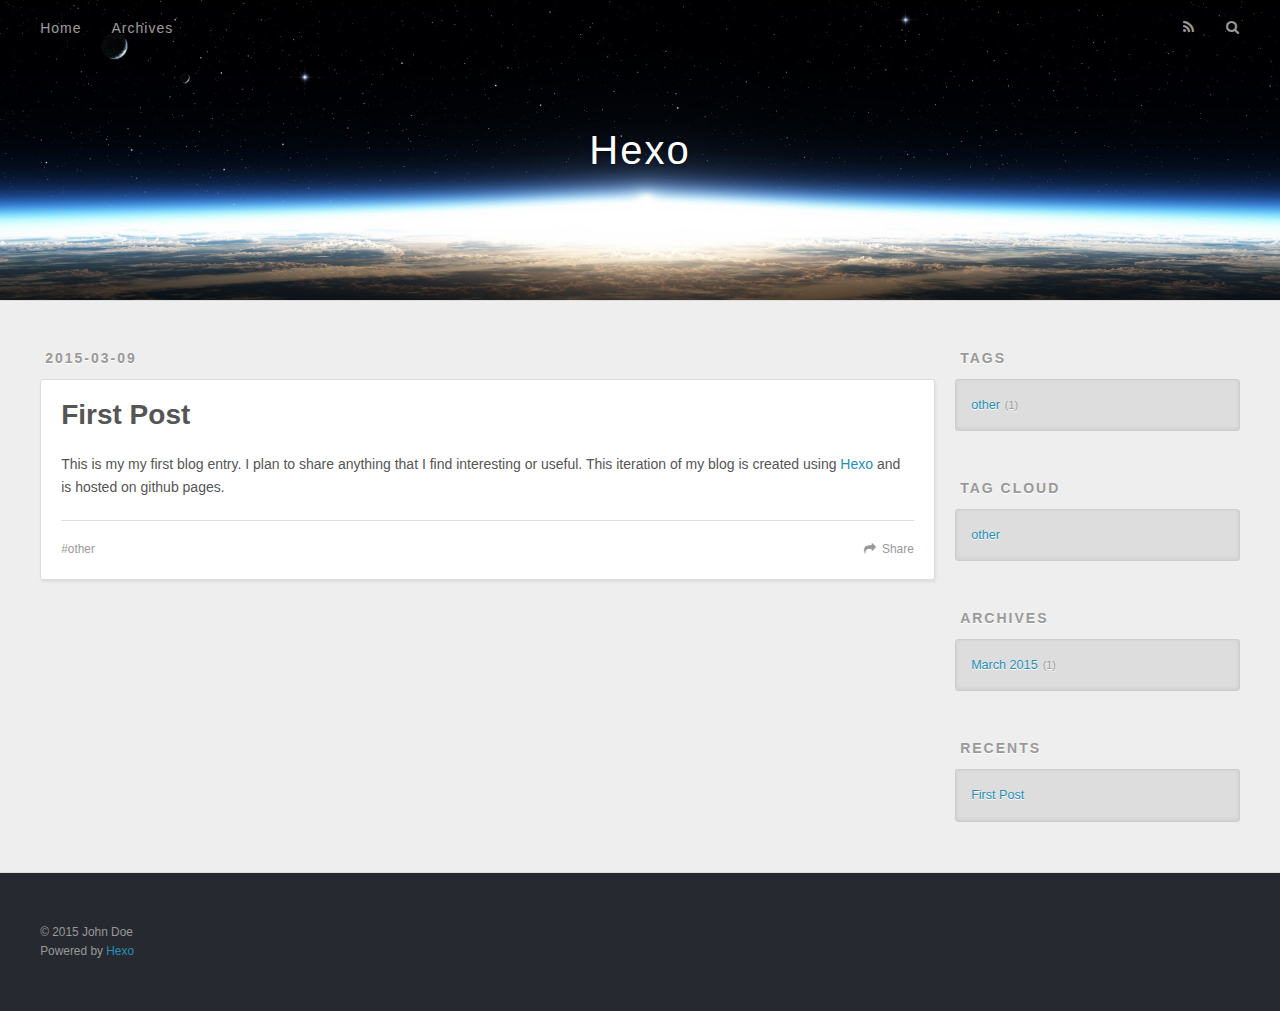
==== index.html @ 2c2dcfb8 "Site updated: 2015-03-09 13:57:45" ====
<!DOCTYPE html>
<html>
<head>
  <meta charset="utf-8">
  
  <title>Hexo</title>
  <meta name="viewport" content="width=device-width, initial-scale=1, maximum-scale=1">
  <meta name="description">
<meta property="og:type" content="website">
<meta property="og:title" content="Hexo">
<meta property="og:url" content="http://yoursite.com/index.html">
<meta property="og:site_name" content="Hexo">
<meta property="og:description">
<meta name="twitter:card" content="summary">
<meta name="twitter:title" content="Hexo">
<meta name="twitter:description">
  
    <link rel="alternative" href="/atom.xml" title="Hexo" type="application/atom+xml">
  
  
    <link rel="icon" href="/favicon.png">
  
  <link href="//fonts.googleapis.com/css?family=Source+Code+Pro" rel="stylesheet" type="text/css">
  <link rel="stylesheet" href="/css/style.css" type="text/css">
  

</head>
<body>
  <div id="container">
    <div id="wrap">
      <header id="header">
  <div id="banner"></div>
  <div id="header-outer" class="outer">
    <div id="header-title" class="inner">
      <h1 id="logo-wrap">
        <a href="/" id="logo">Hexo</a>
      </h1>
      
    </div>
    <div id="header-inner" class="inner">
      <nav id="main-nav">
        <a id="main-nav-toggle" class="nav-icon"></a>
        
          <a class="main-nav-link" href="/">Home</a>
        
          <a class="main-nav-link" href="/archives">Archives</a>
        
      </nav>
      <nav id="sub-nav">
        
          <a id="nav-rss-link" class="nav-icon" href="/atom.xml" title="RSS Feed"></a>
        
        <a id="nav-search-btn" class="nav-icon" title="Search"></a>
      </nav>
      <div id="search-form-wrap">
        <form action="//google.com/search" method="get" accept-charset="UTF-8" class="search-form"><input type="search" name="q" results="0" class="search-form-input" placeholder="Search"><button type="submit" class="search-form-submit">&#xF002;</button><input type="hidden" name="q" value="site:http://yoursite.com"></form>
      </div>
    </div>
  </div>
</header>
      <div class="outer">
        <section id="main">
  
    <article id="post-first-post" class="article article-type-post" itemscope itemprop="blogPost">
  <div class="article-meta">
    <a href="/2015/03/09/first-post/" class="article-date">
  <time datetime="2015-03-09T17:30:02.000Z" itemprop="datePublished">2015-03-09</time>
</a>
    
  </div>
  <div class="article-inner">
    
    
      <header class="article-header">
        
  
    <h1 itemprop="name">
      <a class="article-title" href="/2015/03/09/first-post/">First Post</a>
    </h1>
  

      </header>
    
    <div class="article-entry" itemprop="articleBody">
      
        <p>This is my my first blog entry. I plan to share anything that I find interesting or useful. This iteration of my blog is created using <a href="http://hexo.io/" target="_blank" rel="external">Hexo</a> and is hosted on github pages. </p>

      
    </div>
    <footer class="article-footer">
      <a data-url="http://yoursite.com/2015/03/09/first-post/" data-id="ci725l5nq0000holvq4q6wfu5" class="article-share-link">Share</a>
      
      
  <ul class="article-tag-list"><li class="article-tag-list-item"><a class="article-tag-list-link" href="/tags/other/">other</a></li></ul>

    </footer>
  </div>
  
</article>


  
  
</section>
        
          <aside id="sidebar">
  
    
  
    
  <div class="widget-wrap">
    <h3 class="widget-title">Tags</h3>
    <div class="widget">
      <ul class="tag-list"><li class="tag-list-item"><a class="tag-list-link" href="/tags/other/">other</a><span class="tag-list-count">1</span></li></ul>
    </div>
  </div>

  
    
  <div class="widget-wrap">
    <h3 class="widget-title">Tag Cloud</h3>
    <div class="widget tagcloud">
      <a href="/tags/other/" style="font-size: NaNpx;">other</a>
    </div>
  </div>

  
    
  <div class="widget-wrap">
    <h3 class="widget-title">Archives</h3>
    <div class="widget">
      <ul class="archive-list"><li class="archive-list-item"><a class="archive-list-link" href="/archives/2015/03/">March 2015</a><span class="archive-list-count">1</span></li></ul>
    </div>
  </div>

  
    
  <div class="widget-wrap">
    <h3 class="widget-title">Recents</h3>
    <div class="widget">
      <ul>
        
          <li>
            <a href="/2015/03/09/first-post/">First Post</a>
          </li>
        
      </ul>
    </div>
  </div>

  
</aside>
        
      </div>
      <footer id="footer">
  
  <div class="outer">
    <div id="footer-info" class="inner">
      &copy; 2015 John Doe<br>
      Powered by <a href="http://hexo.io/" target="_blank">Hexo</a>
    </div>
  </div>
</footer>
    </div>
    <nav id="mobile-nav">
  
    <a href="/" class="mobile-nav-link">Home</a>
  
    <a href="/archives" class="mobile-nav-link">Archives</a>
  
</nav>
    

<script src="//ajax.googleapis.com/ajax/libs/jquery/2.0.3/jquery.min.js"></script>


  <link rel="stylesheet" href="/fancybox/jquery.fancybox.css" type="text/css">
  <script src="/fancybox/jquery.fancybox.pack.js" type="text/javascript"></script>


<script src="/js/script.js" type="text/javascript"></script>

  </div>
</body>
</html>
---- css/style.css ----
body {
  width: 100%;
}
body:before,
body:after {
  content: "";
  display: table;
}
body:after {
  clear: both;
}
html,
body,
div,
span,
applet,
object,
iframe,
h1,
h2,
h3,
h4,
h5,
h6,
p,
blockquote,
pre,
a,
abbr,
acronym,
address,
big,
cite,
code,
del,
dfn,
em,
img,
ins,
kbd,
q,
s,
samp,
small,
strike,
strong,
sub,
sup,
tt,
var,
dl,
dt,
dd,
ol,
ul,
li,
fieldset,
form,
label,
legend,
table,
caption,
tbody,
tfoot,
thead,
tr,
th,
td {
  margin: 0;
  padding: 0;
  border: 0;
  outline: 0;
  font-weight: inherit;
  font-style: inherit;
  font-family: inherit;
  font-size: 100%;
  vertical-align: baseline;
}
body {
  line-height: 1;
  color: #000;
  background: #fff;
}
ol,
ul {
  list-style: none;
}
table {
  border-collapse: separate;
  border-spacing: 0;
  vertical-align: middle;
}
caption,
th,
td {
  text-align: left;
  font-weight: normal;
  vertical-align: middle;
}
a img {
  border: none;
}
input,
button {
  margin: 0;
  padding: 0;
}
input::-moz-focus-inner,
button::-moz-focus-inner {
  border: 0;
  padding: 0;
}
@font-face {
  font-family: FontAwesome;
  font-style: normal;
  font-weight: normal;
  src: url("fonts/fontawesome-webfont.eot?v=#4.0.3");
  src: url("fonts/fontawesome-webfont.eot?#iefix&v=#4.0.3") format("embedded-opentype"), url("fonts/fontawesome-webfont.woff?v=#4.0.3") format("woff"), url("fonts/fontawesome-webfont.ttf?v=#4.0.3") format("truetype"), url("fonts/fontawesome-webfont.svg#fontawesomeregular?v=#4.0.3") format("svg");
}
html,
body,
#container {
  height: 100%;
}
body {
  background: #eee;
  font: 14px "Helvetica Neue", Helvetica, Arial, sans-serif;
  -webkit-text-size-adjust: 100%;
}
.outer {
  max-width: 1220px;
  margin: 0 auto;
  padding: 0 20px;
}
.outer:before,
.outer:after {
  content: "";
  display: table;
}
.outer:after {
  clear: both;
}
.inner {
  display: inline;
  float: left;
  width: 98.3333333333333%;
  margin: 0 0.8333333333333%;
}
.left,
.alignleft {
  float: left;
}
.right,
.alignright {
  float: right;
}
.clear {
  clear: both;
}
#container {
  position: relative;
}
.mobile-nav-on {
  overflow: hidden;
}
#wrap {
  height: 100%;
  width: 100%;
  position: absolute;
  top: 0;
  left: 0;
  -webkit-transition: 0.2s ease-out;
  -moz-transition: 0.2s ease-out;
  -ms-transition: 0.2s ease-out;
  transition: 0.2s ease-out;
  z-index: 1;
  background: #eee;
}
.mobile-nav-on #wrap {
  left: 280px;
}
@media screen and (min-width: 768px) {
  #main {
    display: inline;
    float: left;
    width: 73.3333333333333%;
    margin: 0 0.8333333333333%;
  }
}
.article-date,
.article-category-link,
.archive-year,
.widget-title {
  text-decoration: none;
  text-transform: uppercase;
  letter-spacing: 2px;
  color: #999;
  margin-bottom: 1em;
  margin-left: 5px;
  line-height: 1em;
  text-shadow: 0 1px #fff;
  font-weight: bold;
}
.article-inner,
.archive-article-inner {
  background: #fff;
  -webkit-box-shadow: 1px 2px 3px #ddd;
  box-shadow: 1px 2px 3px #ddd;
  border: 1px solid #ddd;
  -webkit-border-radius: 3px;
  border-radius: 3px;
}
.article-entry h1,
.widget h1 {
  font-size: 2em;
}
.article-entry h2,
.widget h2 {
  font-size: 1.5em;
}
.article-entry h3,
.widget h3 {
  font-size: 1.3em;
}
.article-entry h4,
.widget h4 {
  font-size: 1.2em;
}
.article-entry h5,
.widget h5 {
  font-size: 1em;
}
.article-entry h6,
.widget h6 {
  font-size: 1em;
  color: #999;
}
.article-entry hr,
.widget hr {
  border: 1px dashed #ddd;
}
.article-entry strong,
.widget strong {
  font-weight: bold;
}
.article-entry em,
.widget em,
.article-entry cite,
.widget cite {
  font-style: italic;
}
.article-entry sup,
.widget sup,
.article-entry sub,
.widget sub {
  font-size: 0.75em;
  line-height: 0;
  position: relative;
  vertical-align: baseline;
}
.article-entry sup,
.widget sup {
  top: -0.5em;
}
.article-entry sub,
.widget sub {
  bottom: -0.2em;
}
.article-entry small,
.widget small {
  font-size: 0.85em;
}
.article-entry acronym,
.widget acronym,
.article-entry abbr,
.widget abbr {
  border-bottom: 1px dotted;
}
.article-entry ul,
.widget ul,
.article-entry ol,
.widget ol,
.article-entry dl,
.widget dl {
  margin: 0 20px;
  line-height: 1.6em;
}
.article-entry ul ul,
.widget ul ul,
.article-entry ol ul,
.widget ol ul,
.article-entry ul ol,
.widget ul ol,
.article-entry ol ol,
.widget ol ol {
  margin-top: 0;
  margin-bottom: 0;
}
.article-entry ul,
.widget ul {
  list-style: disc;
}
.article-entry ol,
.widget ol {
  list-style: decimal;
}
.article-entry dt,
.widget dt {
  font-weight: bold;
}
#header {
  height: 300px;
  position: relative;
  border-bottom: 1px solid #ddd;
}
#header:before,
#header:after {
  content: "";
  position: absolute;
  left: 0;
  right: 0;
  height: 40px;
}
#header:before {
  top: 0;
  background: -webkit-linear-gradient(rgba(0,0,0,0.2), transparent);
  background: -moz-linear-gradient(rgba(0,0,0,0.2), transparent);
  background: -ms-linear-gradient(rgba(0,0,0,0.2), transparent);
  background: linear-gradient(rgba(0,0,0,0.2), transparent);
}
#header:after {
  bottom: 0;
  background: -webkit-linear-gradient(transparent, rgba(0,0,0,0.2));
  background: -moz-linear-gradient(transparent, rgba(0,0,0,0.2));
  background: -ms-linear-gradient(transparent, rgba(0,0,0,0.2));
  background: linear-gradient(transparent, rgba(0,0,0,0.2));
}
#header-outer {
  height: 100%;
  position: relative;
}
#header-inner {
  position: relative;
  overflow: hidden;
}
#banner {
  position: absolute;
  top: 0;
  left: 0;
  width: 100%;
  height: 100%;
  background: url("images/banner.jpg") center #000;
  -webkit-background-size: cover;
  -moz-background-size: cover;
  background-size: cover;
  z-index: -1;
}
#header-title {
  text-align: center;
  height: 40px;
  position: absolute;
  top: 50%;
  left: 0;
  margin-top: -20px;
}
#logo,
#subtitle {
  text-decoration: none;
  color: #fff;
  font-weight: 300;
  text-shadow: 0 1px 4px rgba(0,0,0,0.3);
}
#logo {
  font-size: 40px;
  line-height: 40px;
  letter-spacing: 2px;
}
#subtitle {
  font-size: 16px;
  line-height: 16px;
  letter-spacing: 1px;
}
#subtitle-wrap {
  margin-top: 16px;
}
#main-nav {
  float: left;
  margin-left: -15px;
}
.nav-icon,
.main-nav-link {
  float: left;
  color: #fff;
  opacity: 0.6;
  text-decoration: none;
  text-shadow: 0 1px rgba(0,0,0,0.2);
  -webkit-transition: opacity 0.2s;
  -moz-transition: opacity 0.2s;
  -ms-transition: opacity 0.2s;
  transition: opacity 0.2s;
  display: block;
  padding: 20px 15px;
}
.nav-icon:hover,
.main-nav-link:hover {
  opacity: 1;
}
.nav-icon {
  font-family: FontAwesome;
  text-align: center;
  font-size: 14px;
  width: 14px;
  height: 14px;
  padding: 20px 15px;
  position: relative;
  cursor: pointer;
}
.main-nav-link {
  font-weight: 300;
  letter-spacing: 1px;
}
@media screen and (max-width: 479px) {
  .main-nav-link {
    display: none;
  }
}
#main-nav-toggle {
  display: none;
}
#main-nav-toggle:before {
  content: "\f0c9";
}
@media screen and (max-width: 479px) {
  #main-nav-toggle {
    display: block;
  }
}
#sub-nav {
  float: right;
  margin-right: -15px;
}
#nav-rss-link:before {
  content: "\f09e";
}
#nav-search-btn:before {
  content: "\f002";
}
#search-form-wrap {
  position: absolute;
  top: 15px;
  width: 150px;
  height: 30px;
  right: -150px;
  opacity: 0;
  -webkit-transition: 0.2s ease-out;
  -moz-transition: 0.2s ease-out;
  -ms-transition: 0.2s ease-out;
  transition: 0.2s ease-out;
}
#search-form-wrap.on {
  opacity: 1;
  right: 0;
}
@media screen and (max-width: 479px) {
  #search-form-wrap {
    width: 100%;
    right: -100%;
  }
}
.search-form {
  position: absolute;
  top: 0;
  left: 0;
  right: 0;
  background: #fff;
  padding: 5px 15px;
  -webkit-border-radius: 15px;
  border-radius: 15px;
  -webkit-box-shadow: 0 0 10px rgba(0,0,0,0.3);
  box-shadow: 0 0 10px rgba(0,0,0,0.3);
}
.search-form-input {
  border: none;
  background: none;
  color: #555;
  width: 100%;
  font: 13px "Helvetica Neue", Helvetica, Arial, sans-serif;
  outline: none;
}
.search-form-input::-webkit-search-results-decoration,
.search-form-input::-webkit-search-cancel-button {
  -webkit-appearance: none;
}
.search-form-submit {
  position: absolute;
  top: 50%;
  right: 10px;
  margin-top: -7px;
  font: 13px FontAwesome;
  border: none;
  background: none;
  color: #bbb;
  cursor: pointer;
}
.search-form-submit:hover,
.search-form-submit:focus {
  color: #777;
}
.article {
  margin: 50px 0;
}
.article-inner {
  overflow: hidden;
}
.article-meta:before,
.article-meta:after {
  content: "";
  display: table;
}
.article-meta:after {
  clear: both;
}
.article-date {
  float: left;
}
.article-category {
  float: left;
  line-height: 1em;
  color: #ccc;
  text-shadow: 0 1px #fff;
  margin-left: 8px;
}
.article-category:before {
  content: "\2022";
}
.article-category-link {
  margin: 0 12px 1em;
}
.article-header {
  padding: 20px 20px 0;
}
.article-title {
  text-decoration: none;
  font-size: 2em;
  font-weight: bold;
  color: #555;
  line-height: 1.1em;
  -webkit-transition: color 0.2s;
  -moz-transition: color 0.2s;
  -ms-transition: color 0.2s;
  transition: color 0.2s;
}
a.article-title:hover {
  color: #258fb8;
}
.article-entry {
  color: #555;
  padding: 0 20px;
}
.article-entry:before,
.article-entry:after {
  content: "";
  display: table;
}
.article-entry:after {
  clear: both;
}
.article-entry p,
.article-entry table {
  line-height: 1.6em;
  margin: 1.6em 0;
}
.article-entry h1,
.article-entry h2,
.article-entry h3,
.article-entry h4,
.article-entry h5,
.article-entry h6 {
  font-weight: bold;
}
.article-entry h1,
.article-entry h2,
.article-entry h3,
.article-entry h4,
.article-entry h5,
.article-entry h6 {
  line-height: 1.1em;
  margin: 1.1em 0;
}
.article-entry a {
  color: #258fb8;
  text-decoration: none;
}
.article-entry a:hover {
  text-decoration: underline;
}
.article-entry ul,
.article-entry ol,
.article-entry dl {
  margin-top: 1.6em;
  margin-bottom: 1.6em;
}
.article-entry img,
.article-entry video {
  max-width: 100%;
  height: auto;
  display: block;
  margin: auto;
}
.article-entry iframe {
  border: none;
}
.article-entry table {
  width: 100%;
  border-collapse: collapse;
  border-spacing: 0;
}
.article-entry th {
  font-weight: bold;
  border-bottom: 3px solid #ddd;
  padding-bottom: 0.5em;
}
.article-entry td {
  border-bottom: 1px solid #ddd;
  padding: 10px 0;
}
.article-entry blockquote {
  font-family: Georgia, "Times New Roman", serif;
  font-size: 1.4em;
  margin: 1.6em 20px;
  text-align: center;
}
.article-entry blockquote footer {
  font-size: 14px;
  margin: 1.6em 0;
  font-family: "Helvetica Neue", Helvetica, Arial, sans-serif;
}
.article-entry blockquote footer cite:before {
  content: "—";
  padding: 0 0.5em;
}
.article-entry .pullquote {
  text-align: left;
  width: 45%;
  margin: 0;
}
.article-entry .pullquote.left {
  margin-left: 0.5em;
  margin-right: 1em;
}
.article-entry .pullquote.right {
  margin-right: 0.5em;
  margin-left: 1em;
}
.article-entry .caption {
  color: #999;
  display: block;
  font-size: 0.9em;
  margin-top: 0.5em;
  position: relative;
  text-align: center;
}
.article-entry .video-container {
  position: relative;
  padding-top: 56.25%;
  height: 0;
  overflow: hidden;
}
.article-entry .video-container iframe,
.article-entry .video-container object,
.article-entry .video-container embed {
  position: absolute;
  top: 0;
  left: 0;
  width: 100%;
  height: 100%;
  margin-top: 0;
}
.article-more-link a {
  display: inline-block;
  line-height: 1em;
  padding: 6px 15px;
  -webkit-border-radius: 15px;
  border-radius: 15px;
  background: #eee;
  color: #999;
  text-shadow: 0 1px #fff;
  text-decoration: none;
}
.article-more-link a:hover {
  background: #258fb8;
  color: #fff;
  text-decoration: none;
  text-shadow: 0 1px #1e7293;
}
.article-footer {
  font-size: 0.85em;
  line-height: 1.6em;
  border-top: 1px solid #ddd;
  padding-top: 1.6em;
  margin: 0 20px 20px;
}
.article-footer:before,
.article-footer:after {
  content: "";
  display: table;
}
.article-footer:after {
  clear: both;
}
.article-footer a {
  color: #999;
  text-decoration: none;
}
.article-footer a:hover {
  color: #555;
}
.article-tag-list-item {
  float: left;
  margin-right: 10px;
}
.article-tag-list-link:before {
  content: "#";
}
.article-comment-link {
  float: right;
}
.article-comment-link:before {
  content: "\f075";
  font-family: FontAwesome;
  padding-right: 8px;
}
.article-share-link {
  cursor: pointer;
  float: right;
  margin-left: 20px;
}
.article-share-link:before {
  content: "\f064";
  font-family: FontAwesome;
  padding-right: 6px;
}
#article-nav {
  position: relative;
}
#article-nav:before,
#article-nav:after {
  content: "";
  display: table;
}
#article-nav:after {
  clear: both;
}
@media screen and (min-width: 768px) {
  #article-nav {
    margin: 50px 0;
  }
  #article-nav:before {
    width: 8px;
    height: 8px;
    position: absolute;
    top: 50%;
    left: 50%;
    margin-top: -4px;
    margin-left: -4px;
    content: "";
    -webkit-border-radius: 50%;
    border-radius: 50%;
    background: #ddd;
    -webkit-box-shadow: 0 1px 2px #fff;
    box-shadow: 0 1px 2px #fff;
  }
}
.article-nav-link-wrap {
  text-decoration: none;
  text-shadow: 0 1px #fff;
  color: #999;
  -webkit-box-sizing: border-box;
  -moz-box-sizing: border-box;
  box-sizing: border-box;
  margin-top: 50px;
  text-align: center;
  display: block;
}
.article-nav-link-wrap:hover {
  color: #555;
}
@media screen and (min-width: 768px) {
  .article-nav-link-wrap {
    width: 50%;
    margin-top: 0;
  }
}
@media screen and (min-width: 768px) {
  #article-nav-newer {
    float: left;
    text-align: right;
    padding-right: 20px;
  }
}
@media screen and (min-width: 768px) {
  #article-nav-older {
    float: right;
    text-align: left;
    padding-left: 20px;
  }
}
.article-nav-caption {
  text-transform: uppercase;
  letter-spacing: 2px;
  color: #ddd;
  line-height: 1em;
  font-weight: bold;
}
#article-nav-newer .article-nav-caption {
  margin-right: -2px;
}
.article-nav-title {
  font-size: 0.85em;
  line-height: 1.6em;
  margin-top: 0.5em;
}
.article-share-box {
  position: absolute;
  display: none;
  background: #fff;
  -webkit-box-shadow: 1px 2px 10px rgba(0,0,0,0.2);
  box-shadow: 1px 2px 10px rgba(0,0,0,0.2);
  -webkit-border-radius: 3px;
  border-radius: 3px;
  margin-left: -145px;
  overflow: hidden;
  z-index: 1;
}
.article-share-box.on {
  display: block;
}
.article-share-input {
  width: 100%;
  background: none;
  -webkit-box-sizing: border-box;
  -moz-box-sizing: border-box;
  box-sizing: border-box;
  font: 14px "Helvetica Neue", Helvetica, Arial, sans-serif;
  padding: 0 15px;
  color: #555;
  outline: none;
  border: 1px solid #ddd;
  -webkit-border-radius: 3px 3px 0 0;
  border-radius: 3px 3px 0 0;
  height: 36px;
  line-height: 36px;
}
.article-share-links {
  background: #eee;
}
.article-share-links:before,
.article-share-links:after {
  content: "";
  display: table;
}
.article-share-links:after {
  clear: both;
}
.article-share-twitter,
.article-share-facebook,
.article-share-pinterest,
.article-share-google {
  width: 50px;
  height: 36px;
  display: block;
  float: left;
  position: relative;
  color: #999;
  text-shadow: 0 1px #fff;
}
.article-share-twitter:before,
.article-share-facebook:before,
.article-share-pinterest:before,
.article-share-google:before {
  font-size: 20px;
  font-family: FontAwesome;
  width: 20px;
  height: 20px;
  position: absolute;
  top: 50%;
  left: 50%;
  margin-top: -10px;
  margin-left: -10px;
  text-align: center;
}
.article-share-twitter:hover,
.article-share-facebook:hover,
.article-share-pinterest:hover,
.article-share-google:hover {
  color: #fff;
}
.article-share-twitter:before {
  content: "\f099";
}
.article-share-twitter:hover {
  background: #00aced;
  text-shadow: 0 1px #008abe;
}
.article-share-facebook:before {
  content: "\f09a";
}
.article-share-facebook:hover {
  background: #3b5998;
  text-shadow: 0 1px #2f477a;
}
.article-share-pinterest:before {
  content: "\f0d2";
}
.article-share-pinterest:hover {
  background: #cb2027;
  text-shadow: 0 1px #a21a1f;
}
.article-share-google:before {
  content: "\f0d5";
}
.article-share-google:hover {
  background: #dd4b39;
  text-shadow: 0 1px #be3221;
}
.article-gallery {
  background: #000;
  position: relative;
}
.article-gallery-photos {
  position: relative;
  overflow: hidden;
}
.article-gallery-img {
  display: none;
  max-width: 100%;
}
.article-gallery-img:first-child {
  display: block;
}
.article-gallery-img.loaded {
  position: absolute;
  display: block;
}
.article-gallery-img img {
  display: block;
  max-width: 100%;
  margin: 0 auto;
}
#comments {
  background: #fff;
  -webkit-box-shadow: 1px 2px 3px #ddd;
  box-shadow: 1px 2px 3px #ddd;
  padding: 20px;
  border: 1px solid #ddd;
  -webkit-border-radius: 3px;
  border-radius: 3px;
  margin: 50px 0;
}
#comments a {
  color: #258fb8;
}
.archives-wrap {
  margin: 50px 0;
}
.archives:before,
.archives:after {
  content: "";
  display: table;
}
.archives:after {
  clear: both;
}
.archive-year-wrap {
  margin-bottom: 1em;
}
.archives {
  -webkit-column-gap: 10px;
  -moz-column-gap: 10px;
  column-gap: 10px;
}
@media screen and (min-width: 480px) and (max-width: 767px) {
  .archives {
    -webkit-column-count: 2;
    -moz-column-count: 2;
    column-count: 2;
  }
}
@media screen and (min-width: 768px) {
  .archives {
    -webkit-column-count: 3;
    -moz-column-count: 3;
    column-count: 3;
  }
}
.archive-article {
  -webkit-column-break-inside: avoid;
  page-break-inside: avoid;
  overflow: hidden;
  break-inside: avoid-column;
}
.archive-article-inner {
  padding: 10px;
  margin-bottom: 15px;
}
.archive-article-title {
  text-decoration: none;
  font-weight: bold;
  color: #555;
  -webkit-transition: color 0.2s;
  -moz-transition: color 0.2s;
  -ms-transition: color 0.2s;
  transition: color 0.2s;
  line-height: 1.6em;
}
.archive-article-title:hover {
  color: #258fb8;
}
.archive-article-footer {
  margin-top: 1em;
}
.archive-article-date {
  color: #999;
  text-decoration: none;
  font-size: 0.85em;
  line-height: 1em;
  margin-bottom: 0.5em;
  display: block;
}
#page-nav {
  margin: 50px auto;
  background: #fff;
  -webkit-box-shadow: 1px 2px 3px #ddd;
  box-shadow: 1px 2px 3px #ddd;
  border: 1px solid #ddd;
  -webkit-border-radius: 3px;
  border-radius: 3px;
  text-align: center;
  color: #999;
  overflow: hidden;
}
#page-nav:before,
#page-nav:after {
  content: "";
  display: table;
}
#page-nav:after {
  clear: both;
}
#page-nav a,
#page-nav span {
  padding: 10px 20px;
  line-height: 1;
  height: 2ex;
}
#page-nav a {
  color: #999;
  text-decoration: none;
}
#page-nav a:hover {
  background: #999;
  color: #fff;
}
#page-nav .prev {
  float: left;
}
#page-nav .next {
  float: right;
}
#page-nav .page-number {
  display: inline-block;
}
@media screen and (max-width: 479px) {
  #page-nav .page-number {
    display: none;
  }
}
#page-nav .current {
  color: #555;
  font-weight: bold;
}
#page-nav .space {
  color: #ddd;
}
#footer {
  background: #262a30;
  padding: 50px 0;
  border-top: 1px solid #ddd;
  color: #999;
}
#footer a {
  color: #258fb8;
  text-decoration: none;
}
#footer a:hover {
  text-decoration: underline;
}
#footer-info {
  line-height: 1.6em;
  font-size: 0.85em;
}
.article-entry pre,
.article-entry .highlight {
  background: #2d2d2d;
  margin: 0 -20px;
  padding: 15px 20px;
  border-style: solid;
  border-color: #ddd;
  border-width: 1px 0;
  overflow: auto;
  color: #ccc;
  line-height: 22.400000000000002px;
}
.article-entry .highlight .gutter pre,
.article-entry .gist .gist-file .gist-data .line-numbers {
  color: #666;
  font-size: 0.85em;
}
.article-entry pre,
.article-entry code {
  font-family: "Source Code Pro", Consolas, Monaco, Menlo, Consolas, monospace;
}
.article-entry code {
  background: #eee;
  text-shadow: 0 1px #fff;
  padding: 0 0.3em;
}
.article-entry pre code {
  background: none;
  text-shadow: none;
  padding: 0;
}
.article-entry .highlight pre {
  border: none;
  margin: 0;
  padding: 0;
}
.article-entry .highlight table {
  margin: 0;
  width: auto;
}
.article-entry .highlight td {
  border: none;
  padding: 0;
}
.article-entry .highlight figcaption {
  font-size: 0.85em;
  color: #999;
  line-height: 1em;
  margin-bottom: 1em;
}
.article-entry .highlight figcaption:before,
.article-entry .highlight figcaption:after {
  content: "";
  display: table;
}
.article-entry .highlight figcaption:after {
  clear: both;
}
.article-entry .highlight figcaption a {
  float: right;
}
.article-entry .highlight .gutter pre {
  text-align: right;
  padding-right: 20px;
}
.article-entry .highlight .line {
  height: 22.400000000000002px;
}
.article-entry .gist {
  margin: 0 -20px;
  border-style: solid;
  border-color: #ddd;
  border-width: 1px 0;
  background: #2d2d2d;
  padding: 15px 20px 15px 0;
}
.article-entry .gist .gist-file {
  border: none;
  font-family: "Source Code Pro", Consolas, Monaco, Menlo, Consolas, monospace;
  margin: 0;
}
.article-entry .gist .gist-file .gist-data {
  background: none;
  border: none;
}
.article-entry .gist .gist-file .gist-data .line-numbers {
  background: none;
  border: none;
  padding: 0 20px 0 0;
}
.article-entry .gist .gist-file .gist-data .line-data {
  padding: 0 !important;
}
.article-entry .gist .gist-file .highlight {
  margin: 0;
  padding: 0;
  border: none;
}
.article-entry .gist .gist-file .gist-meta {
  background: #2d2d2d;
  color: #999;
  font: 0.85em "Helvetica Neue", Helvetica, Arial, sans-serif;
  text-shadow: 0 0;
  padding: 0;
  margin-top: 1em;
  margin-left: 20px;
}
.article-entry .gist .gist-file .gist-meta a {
  color: #258fb8;
  font-weight: normal;
}
.article-entry .gist .gist-file .gist-meta a:hover {
  text-decoration: underline;
}
pre .comment,
pre .title {
  color: #999;
}
pre .variable,
pre .attribute,
pre .tag,
pre .regexp,
pre .ruby .constant,
pre .xml .tag .title,
pre .xml .pi,
pre .xml .doctype,
pre .html .doctype,
pre .css .id,
pre .css .class,
pre .css .pseudo {
  color: #f2777a;
}
pre .number,
pre .preprocessor,
pre .built_in,
pre .literal,
pre .params,
pre .constant {
  color: #f99157;
}
pre .class,
pre .ruby .class .title,
pre .css .rules .attribute {
  color: #9c9;
}
pre .string,
pre .value,
pre .inheritance,
pre .header,
pre .ruby .symbol,
pre .xml .cdata {
  color: #9c9;
}
pre .css .hexcolor {
  color: #6cc;
}
pre .function,
pre .python .decorator,
pre .python .title,
pre .ruby .function .title,
pre .ruby .title .keyword,
pre .perl .sub,
pre .javascript .title,
pre .coffeescript .title {
  color: #69c;
}
pre .keyword,
pre .javascript .function {
  color: #c9c;
}
@media screen and (max-width: 479px) {
  #mobile-nav {
    position: absolute;
    top: 0;
    left: 0;
    width: 280px;
    height: 100%;
    background: #191919;
    border-right: 1px solid #fff;
  }
}
@media screen and (max-width: 479px) {
  .mobile-nav-link {
    display: block;
    color: #999;
    text-decoration: none;
    padding: 15px 20px;
    font-weight: bold;
  }
  .mobile-nav-link:hover {
    color: #fff;
  }
}
@media screen and (min-width: 768px) {
  #sidebar {
    display: inline;
    float: left;
    width: 23.3333333333333%;
    margin: 0 0.8333333333333%;
  }
}
.widget-wrap {
  margin: 50px 0;
}
.widget {
  color: #777;
  text-shadow: 0 1px #fff;
  background: #ddd;
  -webkit-box-shadow: 0 -1px 4px #ccc inset;
  box-shadow: 0 -1px 4px #ccc inset;
  border: 1px solid #ccc;
  padding: 15px;
  -webkit-border-radius: 3px;
  border-radius: 3px;
}
.widget a {
  color: #258fb8;
  text-decoration: none;
}
.widget a:hover {
  text-decoration: underline;
}
.widget ul ul,
.widget ol ul,
.widget dl ul,
.widget ul ol,
.widget ol ol,
.widget dl ol,
.widget ul dl,
.widget ol dl,
.widget dl dl {
  margin-left: 15px;
  list-style: disc;
}
.widget {
  line-height: 1.6em;
  word-wrap: break-word;
  font-size: 0.9em;
}
.widget ul,
.widget ol {
  list-style: none;
  margin: 0;
}
.widget ul ul,
.widget ol ul,
.widget ul ol,
.widget ol ol {
  margin: 0 20px;
}
.widget ul ul,
.widget ol ul {
  list-style: disc;
}
.widget ul ol,
.widget ol ol {
  list-style: decimal;
}
.category-list-count,
.tag-list-count,
.archive-list-count {
  padding-left: 5px;
  color: #999;
  font-size: 0.85em;
}
.category-list-count:before,
.tag-list-count:before,
.archive-list-count:before {
  content: "(";
}
.category-list-count:after,
.tag-list-count:after,
.archive-list-count:after {
  content: ")";
}
.tagcloud a {
  margin-right: 5px;
}
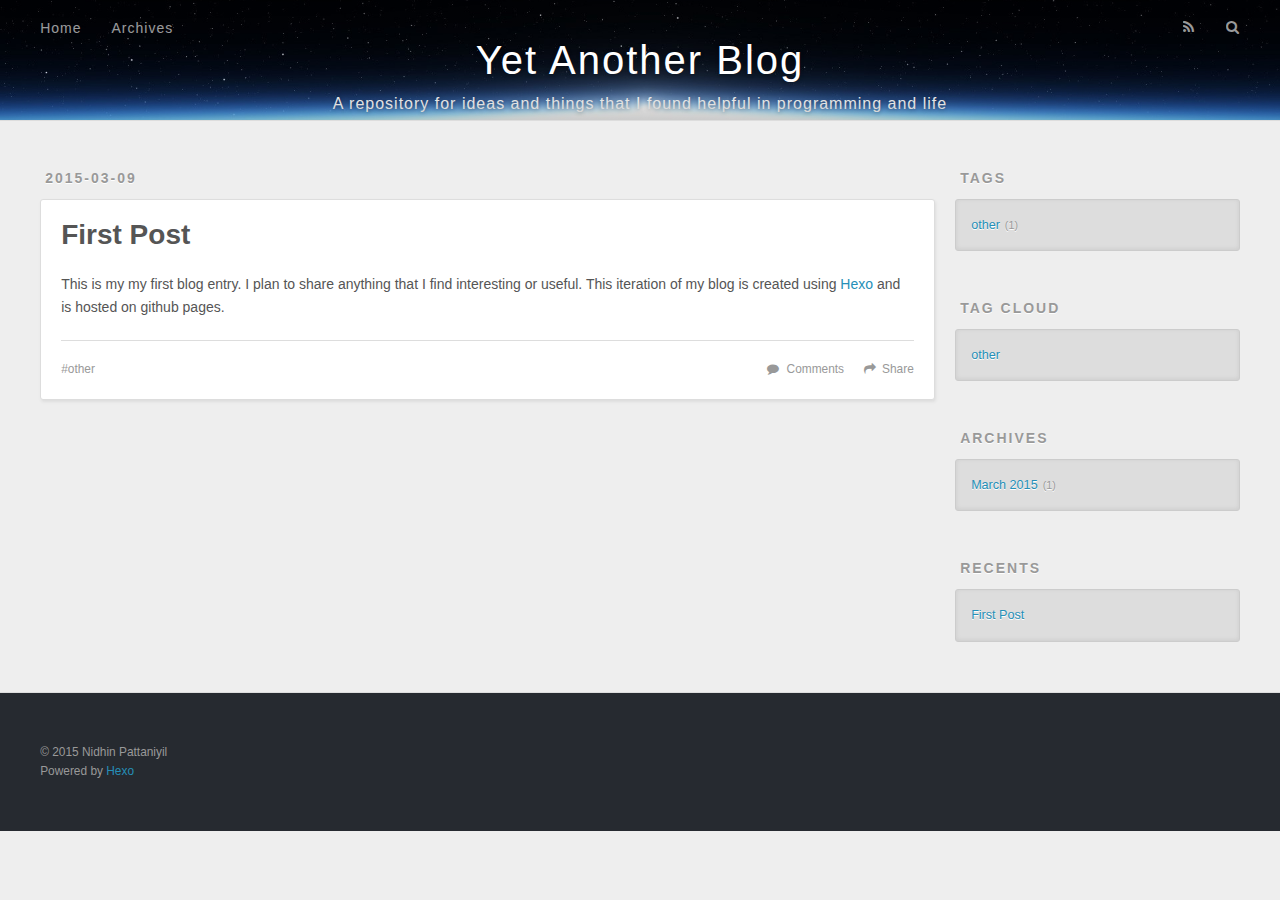
==== commit e5cb111b: "Site updated: 2015-03-09 15:35:48" ====
--- a/index.html
+++ b/index.html
@@ -3,19 +3,19 @@
 <head>
   <meta charset="utf-8">
   
-  <title>Hexo</title>
+  <title>Yet Another Blog</title>
   <meta name="viewport" content="width=device-width, initial-scale=1, maximum-scale=1">
-  <meta name="description">
+  <meta name="description" content="A repository for ideas and things that I found helpful">
 <meta property="og:type" content="website">
-<meta property="og:title" content="Hexo">
+<meta property="og:title" content="Yet Another Blog">
 <meta property="og:url" content="http://yoursite.com/index.html">
-<meta property="og:site_name" content="Hexo">
-<meta property="og:description">
+<meta property="og:site_name" content="Yet Another Blog">
+<meta property="og:description" content="A repository for ideas and things that I found helpful">
 <meta name="twitter:card" content="summary">
-<meta name="twitter:title" content="Hexo">
-<meta name="twitter:description">
-  
-    <link rel="alternative" href="/atom.xml" title="Hexo" type="application/atom+xml">
+<meta name="twitter:title" content="Yet Another Blog">
+<meta name="twitter:description" content="A repository for ideas and things that I found helpful">
+  
+    <link rel="alternative" href="/atom.xml" title="Yet Another Blog" type="application/atom+xml">
   
   
     <link rel="icon" href="/favicon.png">
@@ -23,6 +23,19 @@
   <link href="//fonts.googleapis.com/css?family=Source+Code+Pro" rel="stylesheet" type="text/css">
   <link rel="stylesheet" href="/css/style.css" type="text/css">
   
+<!-- Google Analytics -->
+<script type="text/javascript">
+(function(i,s,o,g,r,a,m){i['GoogleAnalyticsObject']=r;i[r]=i[r]||function(){
+(i[r].q=i[r].q||[]).push(arguments)},i[r].l=1*new Date();a=s.createElement(o),
+m=s.getElementsByTagName(o)[0];a.async=1;a.src=g;m.parentNode.insertBefore(a,m)
+})(window,document,'script','//www.google-analytics.com/analytics.js','ga');
+
+ga('create', 'UA-45866674-5', 'auto');
+ga('send', 'pageview');
+
+</script>
+<!-- End Google Analytics -->
+
 
 </head>
 <body>
@@ -33,8 +46,12 @@
   <div id="header-outer" class="outer">
     <div id="header-title" class="inner">
       <h1 id="logo-wrap">
-        <a href="/" id="logo">Hexo</a>
+        <a href="/" id="logo">Yet Another Blog</a>
       </h1>
+      
+        <h2 id="subtitle-wrap">
+          <a href="/" id="subtitle">A repository for ideas and things that I found helpful in programming and life</a>
+        </h2>
       
     </div>
     <div id="header-inner" class="inner">
@@ -88,7 +105,9 @@
       
     </div>
     <footer class="article-footer">
-      <a data-url="http://yoursite.com/2015/03/09/first-post/" data-id="ci725l5nq0000holvq4q6wfu5" class="article-share-link">Share</a>
+      <a data-url="http://yoursite.com/2015/03/09/first-post/" data-id="ci729lgiz00013klv7wapgjxr" class="article-share-link">Share</a>
+      
+        <a href="http://yoursite.com/2015/03/09/first-post/#disqus_thread" class="article-comment-link">Comments</a>
       
       
   <ul class="article-tag-list"><li class="article-tag-list-item"><a class="article-tag-list-link" href="/tags/other/">other</a></li></ul>
@@ -156,7 +175,7 @@
   
   <div class="outer">
     <div id="footer-info" class="inner">
-      &copy; 2015 John Doe<br>
+      &copy; 2015 Nidhin Pattaniyil<br>
       Powered by <a href="http://hexo.io/" target="_blank">Hexo</a>
     </div>
   </div>
@@ -170,6 +189,18 @@
   
 </nav>
     
+<script>
+  var disqus_shortname = 'npatta01-blog';
+  
+  (function(){
+    var dsq = document.createElement('script');
+    dsq.type = 'text/javascript';
+    dsq.async = true;
+    dsq.src = '//' + disqus_shortname + '.disqus.com/count.js';
+    (document.getElementsByTagName('head')[0] || document.getElementsByTagName('body')[0]).appendChild(dsq);
+  })();
+</script>
+
 
 <script src="//ajax.googleapis.com/ajax/libs/jquery/2.0.3/jquery.min.js"></script>
 
--- a/css/style.css
+++ b/css/style.css
@@ -309,7 +309,7 @@
   font-weight: bold;
 }
 #header {
-  height: 300px;
+  height: 120px;
   position: relative;
   border-bottom: 1px solid #ddd;
 }
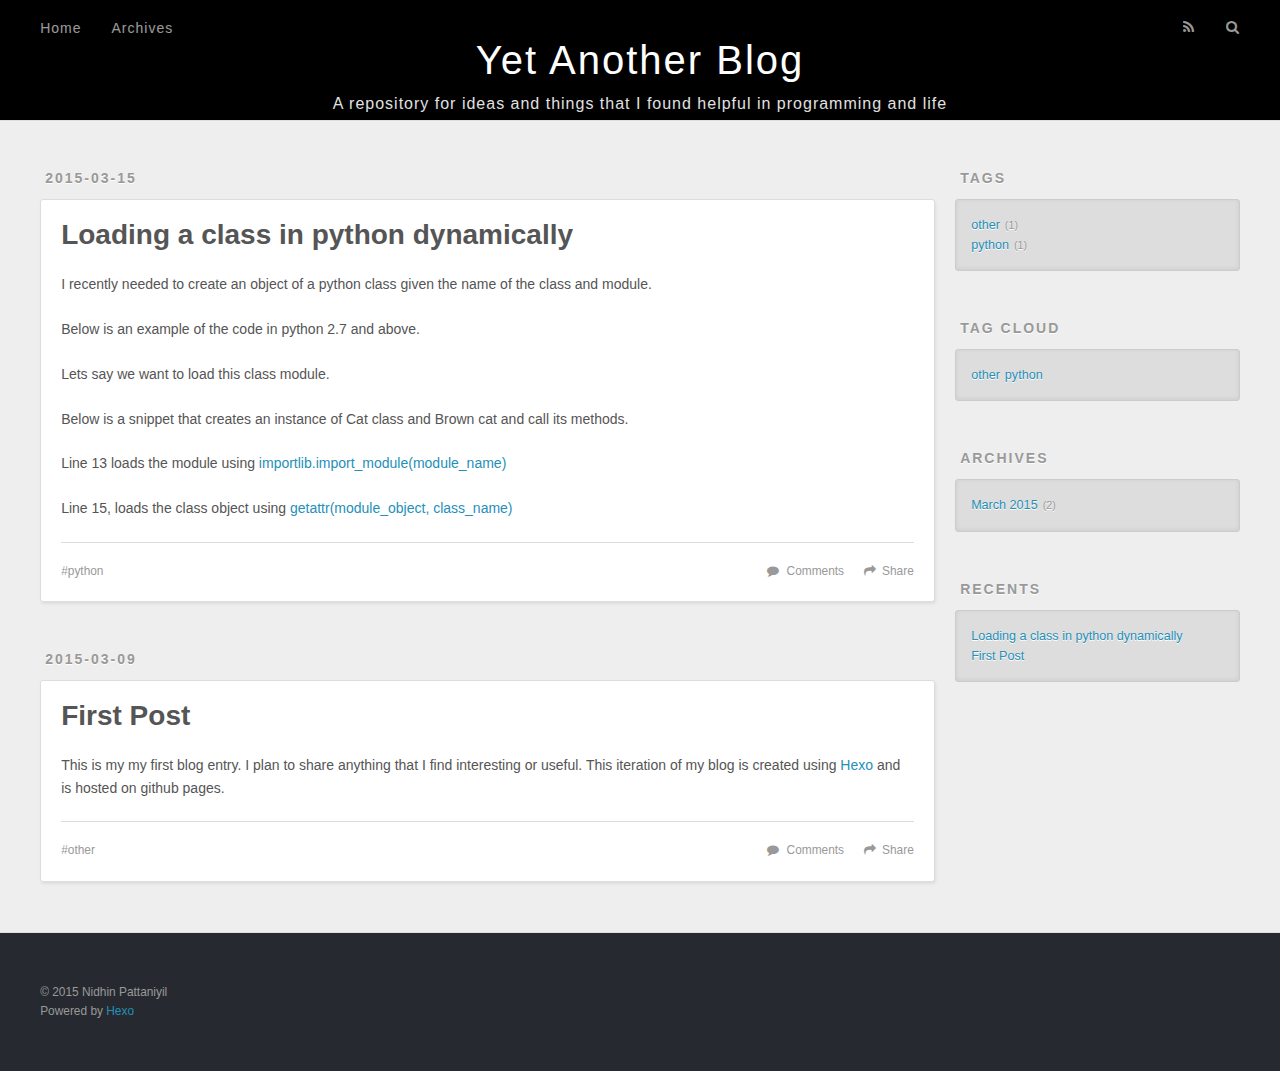
==== commit 045165b9: "Site updated: 2015-03-15 22:22:15" ====
--- a/index.html
+++ b/index.html
@@ -78,6 +78,54 @@
       <div class="outer">
         <section id="main">
   
+    <article id="post-python-loading-dynamic-class" class="article article-type-post" itemscope itemprop="blogPost">
+  <div class="article-meta">
+    <a href="/2015/03/15/python-loading-dynamic-class/" class="article-date">
+  <time datetime="2015-03-16T01:49:00.000Z" itemprop="datePublished">2015-03-15</time>
+</a>
+    
+  </div>
+  <div class="article-inner">
+    
+    
+      <header class="article-header">
+        
+  
+    <h1 itemprop="name">
+      <a class="article-title" href="/2015/03/15/python-loading-dynamic-class/">Loading a class in python dynamically</a>
+    </h1>
+  
+
+      </header>
+    
+    <div class="article-entry" itemprop="articleBody">
+      
+        <p>I recently needed to create an object of a python class given the name of the class and module.</p>
+<p>Below is an example of the code in python 2.7 and above.</p>
+<p>Lets say we want to load this class module.</p>
+<script src="//gist.github.com/89a26cbcca3b378f6894.js?file=cat.py"></script>
+<p>Below is a snippet that creates an instance of Cat class and Brown cat and call its methods.</p>
+<script src="//gist.github.com/89a26cbcca3b378f6894.js?file=main_file.py"></script>
+<p>Line 13 loads the module using <a href="https://docs.python.org/2/library/importlib.html" target="_blank" rel="external">importlib.import_module(module_name)</a> </p>
+<p>Line 15, loads the class object using <a href="https://docs.python.org/2/library/functions.html#getattr" target="_blank" rel="external">getattr(module_object, class_name)</a></p>
+
+      
+    </div>
+    <footer class="article-footer">
+      <a data-url="http://yoursite.com/2015/03/15/python-loading-dynamic-class/" data-id="ci7b8g07t0003mslvimkhnvb7" class="article-share-link">Share</a>
+      
+        <a href="http://yoursite.com/2015/03/15/python-loading-dynamic-class/#disqus_thread" class="article-comment-link">Comments</a>
+      
+      
+  <ul class="article-tag-list"><li class="article-tag-list-item"><a class="article-tag-list-link" href="/tags/python/">python</a></li></ul>
+
+    </footer>
+  </div>
+  
+</article>
+
+
+  
     <article id="post-first-post" class="article article-type-post" itemscope itemprop="blogPost">
   <div class="article-meta">
     <a href="/2015/03/09/first-post/" class="article-date">
@@ -105,7 +153,7 @@
       
     </div>
     <footer class="article-footer">
-      <a data-url="http://yoursite.com/2015/03/09/first-post/" data-id="ci729lgiz00013klv7wapgjxr" class="article-share-link">Share</a>
+      <a data-url="http://yoursite.com/2015/03/09/first-post/" data-id="ci7b8g06q0000mslvjivh3ihi" class="article-share-link">Share</a>
       
         <a href="http://yoursite.com/2015/03/09/first-post/#disqus_thread" class="article-comment-link">Comments</a>
       
@@ -130,7 +178,7 @@
   <div class="widget-wrap">
     <h3 class="widget-title">Tags</h3>
     <div class="widget">
-      <ul class="tag-list"><li class="tag-list-item"><a class="tag-list-link" href="/tags/other/">other</a><span class="tag-list-count">1</span></li></ul>
+      <ul class="tag-list"><li class="tag-list-item"><a class="tag-list-link" href="/tags/other/">other</a><span class="tag-list-count">1</span></li><li class="tag-list-item"><a class="tag-list-link" href="/tags/python/">python</a><span class="tag-list-count">1</span></li></ul>
     </div>
   </div>
 
@@ -139,7 +187,7 @@
   <div class="widget-wrap">
     <h3 class="widget-title">Tag Cloud</h3>
     <div class="widget tagcloud">
-      <a href="/tags/other/" style="font-size: NaNpx;">other</a>
+      <a href="/tags/other/" style="font-size: NaNpx;">other</a><a href="/tags/python/" style="font-size: NaNpx;">python</a>
     </div>
   </div>
 
@@ -148,7 +196,7 @@
   <div class="widget-wrap">
     <h3 class="widget-title">Archives</h3>
     <div class="widget">
-      <ul class="archive-list"><li class="archive-list-item"><a class="archive-list-link" href="/archives/2015/03/">March 2015</a><span class="archive-list-count">1</span></li></ul>
+      <ul class="archive-list"><li class="archive-list-item"><a class="archive-list-link" href="/archives/2015/03/">March 2015</a><span class="archive-list-count">2</span></li></ul>
     </div>
   </div>
 
@@ -158,6 +206,10 @@
     <h3 class="widget-title">Recents</h3>
     <div class="widget">
       <ul>
+        
+          <li>
+            <a href="/2015/03/15/python-loading-dynamic-class/">Loading a class in python dynamically</a>
+          </li>
         
           <li>
             <a href="/2015/03/09/first-post/">First Post</a>
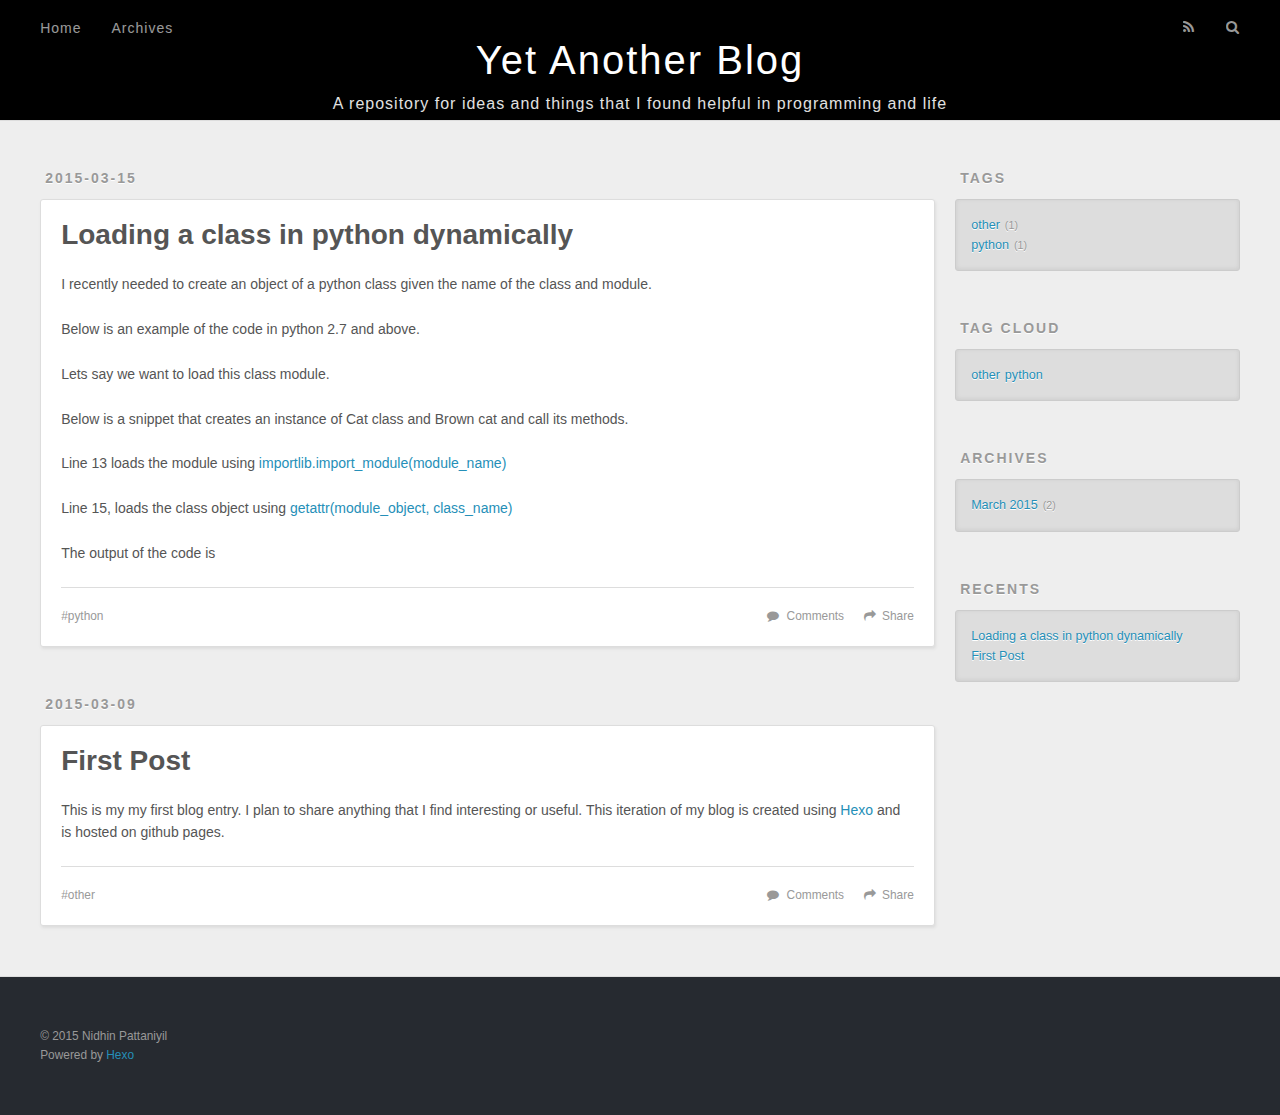
==== commit 3b4a86be: "Site updated: 2015-03-15 22:29:02" ====
--- a/index.html
+++ b/index.html
@@ -108,7 +108,8 @@
 <script src="//gist.github.com/89a26cbcca3b378f6894.js?file=main_file.py"></script>
 <p>Line 13 loads the module using <a href="https://docs.python.org/2/library/importlib.html" target="_blank" rel="external">importlib.import_module(module_name)</a> </p>
 <p>Line 15, loads the class object using <a href="https://docs.python.org/2/library/functions.html#getattr" target="_blank" rel="external">getattr(module_object, class_name)</a></p>
-
+<p>The output of the code is</p>
+<script src="//gist.github.com/89a26cbcca3b378f6894.js?file=output"></script>
       
     </div>
     <footer class="article-footer">
